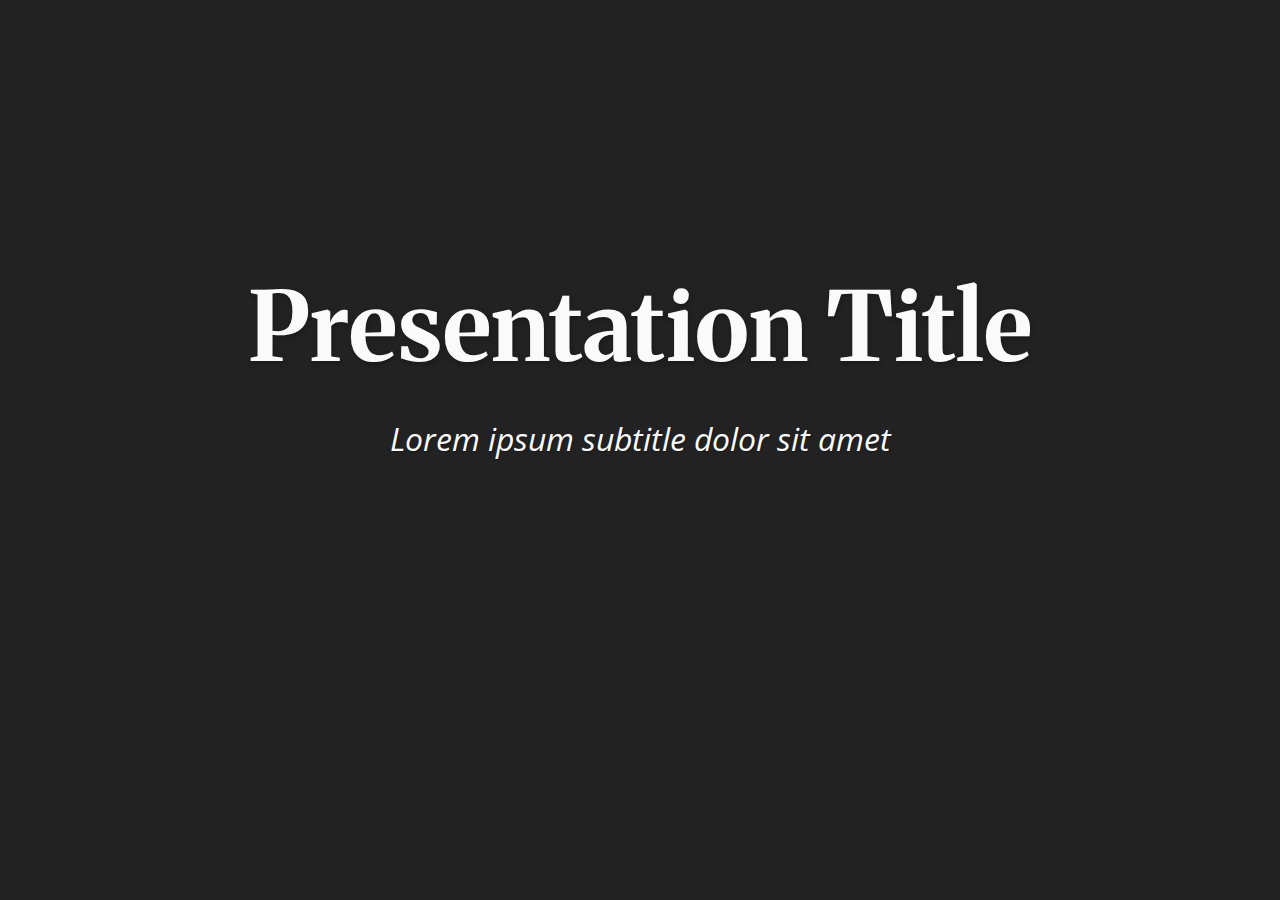
==== dark/index.html @ 7c797211 "regenerated example presentation" ====
<!doctype html>
<html>
<head>
  <meta charset="utf-8">
  <meta name="viewport" content="width=device-width, initial-scale=1.0, maximum-scale=1.0, user-scalable=0">
  <title>Presentation Title</title>
  <link href='http://fonts.googleapis.com/css?family=Source+Code+Pro:200,300,400,500,600,700,900' rel='stylesheet' type='text/css'>
  <link href='http://fonts.googleapis.com/css?family=Open+Sans:300italic,400italic,600italic,700italic,800italic,400,300,600,700,800' rel='stylesheet' type='text/css'>
  <link href='http://fonts.googleapis.com/css?family=Merriweather:400,300,300italic,400italic,700,700italic,900,900italic' rel='stylesheet' type='text/css'>
  <style type="text/css">
    /* Color Palette Based on Monokai

          body : #191919, #fafafa
    blockquote : #272822, #eeeeee
         links : #66d9ef
           pre : #272822, #75715e, #dddddd, #f92672,
                 #a6e22e, #66d9ef, #bf79db
*/

/* Theme styles */

body {
  font-family: 'Open Sans', sans-serif;
  color: #fafafa;
  background-color: #191919;
  font-size: 100%;
}

/* custom slide styles */

/* fade.jpg, wireballblack.png, space.png, snow2.jpg, pinstripe_rain.png, orion.jpg, nodes.jpg */

#slide-1 {
  background: #222 url(wireball.png) center center no-repeat;
  background-size: cover;
}

#slide-1 h1 {
  text-shadow: 1px 2px 4px #191919;
}

#slide-1 p {
  text-shadow: 1px 1px 1px #191919;
}

.center {
  text-align: center;
}

img.badge {
  height: 128px;
  width: 128px !important;
  border-radius: 50% !important;
}

/* presentation styles */

.slide {
  position: absolute;
  top: 0; bottom: 0;
  left: 0; right: 0;
  padding: 100px;
}

.slide-content {
  width: 100%;
  height: 100%;
  overflow: hidden;
  margin: 0 auto;
  padding: 0;

  font-weight: 200;
  font-size: 200%;
  line-height: 1.375;
}

.slide-content img {
  border-radius: 3px;
  width: 100%;
}

.controls {
  position: absolute;
  bottom: 10px;
  left: 10px;
}

.arrow {
  width: 0; height: 0;
  border: 15px solid #272822;
  float: left;
  margin-right: 15px;

  -webkit-touch-callout: none;
  -webkit-user-select: none;
  -khtml-user-select: none;
  -moz-user-select: none;
  -ms-user-select: none;
  user-select: none;
}

.prev {
  border-top-color: transparent;
  border-bottom-color: transparent;
  border-left-color: transparent;

  border-left-width: 0;
  border-right-width: 25px;
}

.next {
  border-top-color: transparent;
  border-bottom-color: transparent;
  border-right-color: transparent;

  border-left-width: 25px;
  border-right-width: 0;
}

.prev:hover {
  border-right-color: #eee;
  cursor: pointer;
}

.next:hover {
  border-left-color: #eee;
  cursor: pointer;
}

h1, h2, h3 {
  font-family: 'Merriweather', serif;
}

h1 {
  font-size: 300%;
  line-height: 1.2;
  text-align: center;
  margin: 170px 0 0;
}

h2 {
  font-size: 100%;
  line-height: 1.2;
  margin: 5px 0;
  text-align: center;
  font-weight: 200;
}

h3 {
  font-size: 140%;
  line-height: 1.2;
  border-bottom: 2px ridge #fafafa;
  margin: 0;
  padding-bottom: 15px;
}

ul {
  padding: 20px 0 0 60px;
  font-weight: 200;
  line-height: 1.375;
}

blockquote {
  background: #272822;
  margin-left: 0;
  padding-left: 20px;
  border-left: 5px solid #eee;
  border-radius: 0 3px 3px 0;
}

blockquote p {
  color: #eee;
  padding: 0.5em;
}

.left {
  float: left;
  width: 48%;
}

.right {
  float: right;
  width: 48%;
}

.author h1 {
  font-size: 170%;
  font-weight: 200;
  text-align: center;
  margin-bottom: 30px;
}

.author h3 {
  font-weight: 100;
  text-align: center;
  font-size: 95%;
  border: none;
}

.author h3.twitter::before {
  content: 'Twitter: '
}

.author h3.github::before {
  content: 'Github: '
}

.author h3.email::before {
  content: 'Email: '
}

.author h3.url::before {
  content: 'Web: '
}

a {
  text-decoration: none;
  color: #66D9EF;
}

a:hover {
  color: #66D9EF;
  border-bottom: 1px solid #66D9EF;
}

pre {
  font-size: 75%;
  line-height: 1.3;
}

table td, table th {
  padding-right: 3em;
  text-align: left;
}

.progress {
  position: fixed;
  top: 0; left: 0; right: 0;
  height: 3px;
}

.progress-bar {
  width: 0%;
  height: 3px;
  background-color: #A6E22E;

  -webkit-transition: width 0.15s ease-out;
  -moz-transition: width 0.15s ease-out;
  -o-transition: width 0.15s ease-out;
  transition: width 0.15s ease-out;
}

.hidden {
  display: none;
}

/* code highlighting */

code {
  background-color: #272822;
  border-radius: 3px;
  padding: 0.1em 0.35em;
}

pre code {
  display: block;
  font-family: 'Source Code Pro';
  font-weight: 400;
  padding: 0.5em;
  background: #272822;
  overflow-y: hidden;
}

pre .tag,
pre .tag .title,
pre .keyword,
pre .literal,
pre .change,
pre .winutils,
pre .flow,
pre .lisp .title,
pre .clojure .built_in,
pre .nginx .title,
pre .tex .special {
  color: #F92672;
}

pre code {
  color: #DDD;
}

pre code .constant {
  color: #66D9EF;
}

pre .class .title {
  color: white;
}

pre .attribute,
pre .symbol,
pre .symbol .string,
pre .value,
pre .regexp {
  color: #BF79DB;
}

pre .tag .value,
pre .string,
pre .subst,
pre .title,
pre .haskell .type,
pre .preprocessor,
pre .ruby .class .parent,
pre .built_in,
pre .sql .aggregate,
pre .django .template_tag,
pre .django .variable,
pre .smalltalk .class,
pre .javadoc,
pre .django .filter .argument,
pre .smalltalk .localvars,
pre .smalltalk .array,
pre .attr_selector,
pre .pseudo,
pre .addition,
pre .stream,
pre .envvar,
pre .apache .tag,
pre .apache .cbracket,
pre .tex .command,
pre .prompt {
  color: #A6E22E;
}

pre .comment,
pre .java .annotation,
pre .python .decorator,
pre .template_comment,
pre .pi,
pre .doctype,
pre .deletion,
pre .shebang,
pre .apache .sqbracket,
pre .tex .formula {
  color: #75715E;
}

pre .keyword,
pre .literal,
pre .css .id,
pre .phpdoc,
pre .title,
pre .haskell .type,
pre .vbscript .built_in,
pre .sql .aggregate,
pre .rsl .built_in,
pre .smalltalk .class,
pre .diff .header,
pre .chunk,
pre .winutils,
pre .bash .variable,
pre .apache .tag,
pre .tex .special,
pre .request,
pre .status {
  font-weight: 600;
}

pre .coffeescript .javascript,
pre .javascript .xml,
pre .tex .formula,
pre .xml .javascript,
pre .xml .vbscript,
pre .xml .css,
pre .xml .cdata {
  opacity: 0.5;
}

/* responsiveness */

@media (max-width: 850px) {

  body {
    font-size: 70%;
  }

  .slide-content {
    width: auto;
  }

  img {
    border-radius: 3px;
    width: 100%;
  }

  h1 {
    margin-top: 120px;
  }

  .prev, .prev:hover {
    border-right-color: rgba(135, 135, 135, 0.5);
  }

  .next, .next:hover {
    border-left-color: rgba(135, 135, 135, 0.5);
  }
}

@media (max-width: 480px) {
  body {
    font-size: 50%;
    overflow: hidden;
  }

  .slide-content {
    padding: 10px;
    margin-top: 10px;
    height: 340px;
  }

  h1 {
    margin-top: 50px;
  }

  ul {
    padding-left: 25px;
  }
}

@media print {
  * {
    -webkit-print-color-adjust: exact;
  }

  @page {
    size: letter;
  }

  .hidden {
    display: inline;
  }

  html {
    width: 100%;
    height: 100%;
    overflow: visible;
  }

  body {
    margin: 0 auto !important;
    border: 0;
    padding: 0;
    float: none !important;
    overflow: visible;
    background: none !important;
    font-size: 52%;
  }

  .progress, .controls {
    display: none;
  }

  .slide {
    position: static;
  }

  .slide-content {
    border: 1px solid #222;
    margin-top: 0;
    margin-bottom: 40px;
    height: 3.5in;
    overflow: visible;
  }

  .slide:nth-child(even) {
    /* 2 slides per page */
    page-break-before: always;
  }
}

  </style>
</head>
<body>
    <div class="progress">
    <div class="progress-bar"></div>
  </div>

  <div class="slide  center" id="slide-1">
    <section class="slide-content"><h1 id="presentation-title">Presentation Title</h1>
<p><strong><em>Lorem ipsum subtitle dolor sit amet</em></strong></p>
</section>
  </div>
  <div class="slide hidden" id="slide-2">
    <section class="slide-content"><h3 id="cleaver-dark">Cleaver Dark</h3>
<p><strong>Cleaver</strong> <em>Dark</em> builds on <a href="http://github.com/jdan/cleaver-retro">Cleaver Retro</a>, uses <strong><em>Open Sans</em></strong> for the body text, Merriweather for the headings and Adobe&#39;s Source Code Pro for <code>code</code>.</p>
<hr>
<blockquote>
<p>It&#39;s pretty cool.</p>
</blockquote>
<p>By <a href="https://twitter.com/svdb">@svdb</a>.</p>
</section>
  </div>
  <div class="slide hidden" id="slide-3">
    <section class="slide-content"><p><img src="http://placehold.it/1500x500" alt="test"></p>
<table>
<thead>
<tr>
<th>Title</th>
<th>Description</th>
</tr>
</thead>
<tbody>
<tr>
<td>Item 1</td>
<td>Red</td>
</tr>
<tr>
<td>Item B</td>
<td>Blue</td>
</tr>
</tbody>
</table>
</section>
  </div>
  <div class="slide hidden" id="slide-4">
    <section class="slide-content"><div class="left">
<img src="http://placehold.it/1500x800" alt="test">
</div>
<div class="right">
Lorem ipsum dolor sit amet, consectetur adipiscing elit. Donec suscipit aliquam aliquam. Nulla ultricies nisi quis leo gravida, lacinia auctor nisl dignissim.
</div></section>
  </div>
  <div class="slide hidden" id="slide-5">
    <section class="slide-content"><h3 id="a-list-of-things">A list of things</h3>
<ul>
<li>Item 1</li>
<li>Item B</li>
<li>Item gamma</li>
</ul>
<p>No need for multiple templates! <a href="http://google.com">Another link</a>.</p>
<p>More text.</p>
</section>
  </div>
  <div class="slide hidden" id="slide-6">
    <section class="slide-content"><h3 id="unicode">Unicode</h3>
<ul>
<li>██████████ █████</li>
<li>林花謝了春紅 太匆匆</li>
<li>胭脂淚 留人醉 幾時重</li>
<li>Matching Pairs «»‹› “”‘’「」〈〉《》〔〕</li>
<li>Greek αβγδ εζηθ ικλμ νξοπ ρςτυ φχψω</li>
<li>currency  ¤ $ ¢ € ₠ £ ¥</li>
</ul>
</section>
  </div>
  <div class="slide hidden" id="slide-7">
    <section class="slide-content"><pre><code class="lang-ruby"><span class="class"><span class="keyword">class</span> <span class="title">Doge</span></span>
  <span class="function"><span class="keyword">def</span> <span class="title">bark</span></span>
    puts <span class="string">"Woof!"</span>
  <span class="keyword">end</span>
<span class="keyword">end</span></code></pre>
</section>
  </div>
  <div class="slide hidden" id="slide-8">
    <section class="slide-content"><h3 id="a-code-example">A code example</h3>
<pre><code class="lang-ruby"><span class="comment"># comment</span>
<span class="class"><span class="keyword">class</span> <span class="title">Dog</span></span>
  <span class="function"><span class="keyword">def</span> <span class="title">initialize</span><span class="params">(name, color, bark)</span></span>
    <span class="comment"># code</span>
  <span class="keyword">end</span>
<span class="keyword">end</span>

skippy = <span class="constant">Dog</span>.new()
skippy.bark()</code></pre>
<p>And here is some <code>inline code</code> to check out.</p>
</section>
  </div>
  <div class="slide hidden  center" id="slide-9">
    <section class="slide-content"><p><img class="badge" src="https://pbs.twimg.com/profile_images/527211840250474496/UmC1pY-x.png" alt="@svdb"></p>
<h3 id="sjaak-van-den-berg">Sjaak van den Berg</h3>
<p>Email: <a href="mailto:mail@svdb.co">mail@svdb.co</a><br />
Twitter: <a href="#">@svdb</a><br />
Web: <a href="http://svdb.co">svdb.co</a></p>
</section>
  </div>



  <script type="text/javascript">
    /**
 * Returns the current page number of the presentation.
 */
function currentPosition() {
  return parseInt(document.querySelector('.slide:not(.hidden)').id.slice(6));
}


/**
 * Navigates forward n pages
 * If n is negative, we will navigate in reverse
 */
function navigate(n) {
  var position = currentPosition();
  var numSlides = document.getElementsByClassName('slide').length;

  /* Positions are 1-indexed, so we need to add and subtract 1 */
  var nextPosition = (position - 1 + n) % numSlides + 1;

  /* Normalize nextPosition in-case of a negative modulo result */
  nextPosition = (nextPosition - 1 + numSlides) % numSlides + 1;

  document.getElementById('slide-' + position).classList.add('hidden');
  document.getElementById('slide-' + nextPosition).classList.remove('hidden');

  updateProgress();
  updateURL();
  updateTabIndex();
}


/**
 * Updates the current URL to include a hashtag of the current page number.
 */
function updateURL() {
  window.history.replaceState({} , null, '#' + currentPosition());
}


/**
 * Sets the progress indicator.
 */
function updateProgress() {
  var progressBar = document.querySelector('.progress-bar');

  if (progressBar !== null) {
    var numSlides = document.getElementsByClassName('slide').length;
    var position = currentPosition() - 1;
    var percent = (numSlides === 1) ? 100 : 100 * position / (numSlides - 1);
    progressBar.style.width = percent.toString() + '%';
  }
}


/**
 * Removes tabindex property from all links on the current slide, sets
 * tabindex = -1 for all links on other slides. Prevents slides from appearing
 * out of control.
 */
function updateTabIndex() {
  var allLinks = document.querySelectorAll('.slide a');
  var position = currentPosition();
  var currentPageLinks = document.getElementById('slide-' + position).querySelectorAll('a');
  var i;

  for (i = 0; i < allLinks.length; i++) {
    allLinks[i].setAttribute('tabindex', -1);
  }

  for (i = 0; i < currentPageLinks.length; i++) {
    currentPageLinks[i].removeAttribute('tabindex');
  }
}

/**
 * Determines whether or not we are currently in full screen mode
 */
function isFullScreen() {
  return document.fullscreenElement ||
         document.mozFullScreenElement ||
         document.webkitFullscreenElement ||
         document.msFullscreenElement;
}

/**
 * Toggle fullScreen mode on document element.
 * Works on chrome (>= 15), firefox (>= 9), ie (>= 11), opera(>= 12.1), safari (>= 5).
 */
function toggleFullScreen() {
  /* Convenient renames */
  var docElem = document.documentElement;
  var doc = document;

  docElem.requestFullscreen =
      docElem.requestFullscreen ||
      docElem.msRequestFullscreen ||
      docElem.mozRequestFullScreen ||
      docElem.webkitRequestFullscreen.bind(docElem, Element.ALLOW_KEYBOARD_INPUT);

  doc.exitFullscreen =
      doc.exitFullscreen ||
      doc.msExitFullscreen ||
      doc.mozCancelFullScreen ||
      doc.webkitExitFullscreen;

  isFullScreen() ? doc.exitFullscreen() : docElem.requestFullscreen();
}

document.addEventListener('DOMContentLoaded', function () {
  // Update the tabindex to prevent weird slide transitioning
  updateTabIndex();

  // If the location hash specifies a page number, go to it.
  var page = window.location.hash.slice(1);
  if (page) {
    navigate(parseInt(page) - 1);
  }

  document.onkeydown = function (e) {
    var kc = e.keyCode;

    // left, down, H, J, backspace, PgUp - BACK
    // up, right, K, L, space, PgDn - FORWARD
    // enter - FULLSCREEN
    if (kc === 37 || kc === 40 || kc === 8 || kc === 72 || kc === 74 || kc === 33) {
      navigate(-1);
    } else if (kc === 38 || kc === 39 || kc === 32 || kc === 75 || kc === 76 || kc === 34) {
      navigate(1);
    } else if (kc === 13) {
      toggleFullScreen();
    }
  };

  if (document.querySelector('.next') && document.querySelector('.prev')) {
    document.querySelector('.next').onclick = function (e) {
      e.preventDefault();
      navigate(1);
    };

    document.querySelector('.prev').onclick = function (e) {
      e.preventDefault();
      navigate(-1);
    };
  }
});

  </script>
</body>
</html>
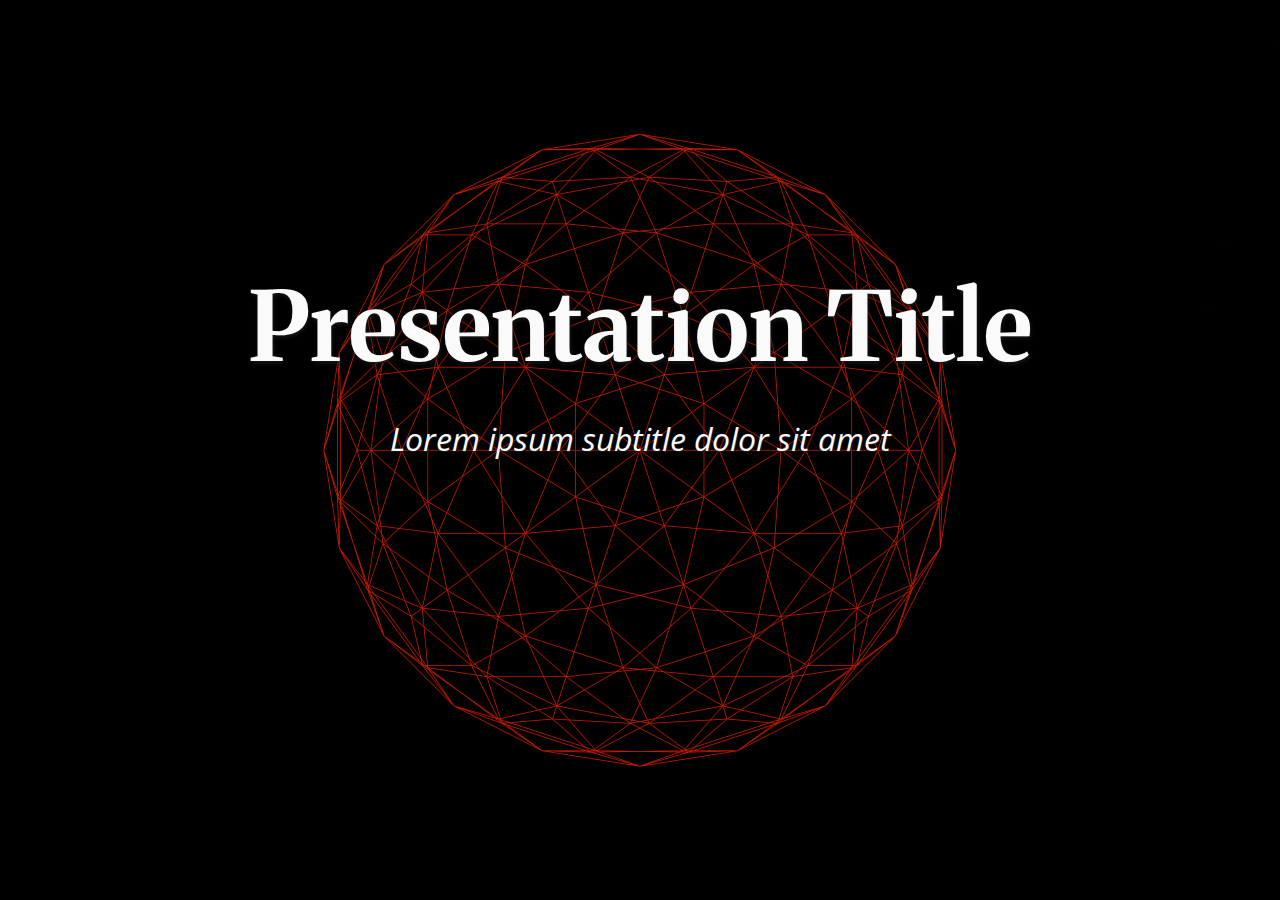
==== commit 48e4ce60: "changed slide #3 picture size" ====
--- a/dark/index.html
+++ b/dark/index.html
@@ -502,7 +502,7 @@
 </section>
   </div>
   <div class="slide hidden" id="slide-3">
-    <section class="slide-content"><p><img src="http://placehold.it/1500x500" alt="test"></p>
+    <section class="slide-content"><p><img src="http://placehold.it/1500x150" alt="test"></p>
 <table>
 <thead>
 <tr>
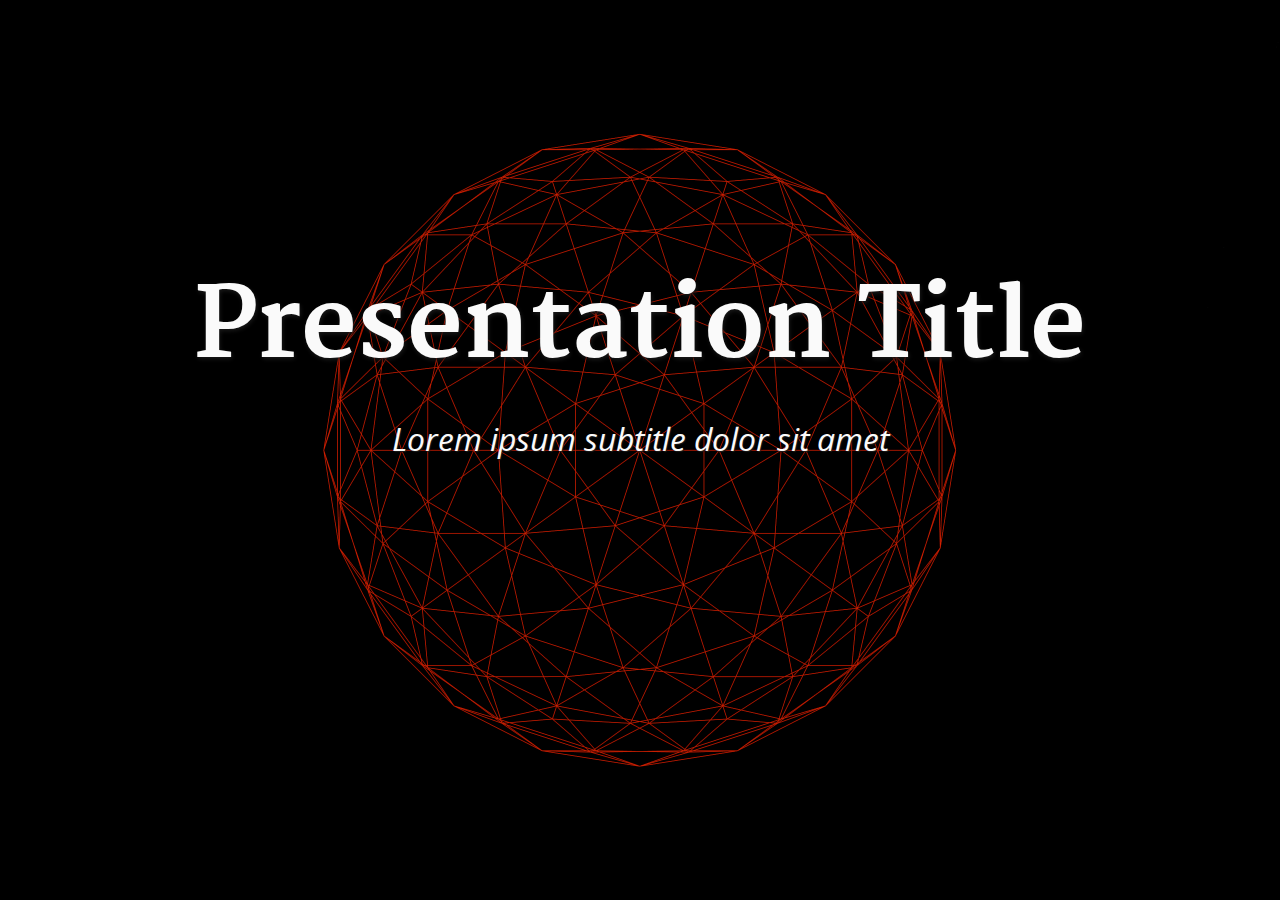
==== commit 34bdc172: "Regenerate presentation" ====
--- a/dark/index.html
+++ b/dark/index.html
@@ -4,32 +4,184 @@
   <meta charset="utf-8">
   <meta name="viewport" content="width=device-width, initial-scale=1.0, maximum-scale=1.0, user-scalable=0">
   <title>Presentation Title</title>
-  <link href='http://fonts.googleapis.com/css?family=Source+Code+Pro:200,300,400,500,600,700,900' rel='stylesheet' type='text/css'>
-  <link href='http://fonts.googleapis.com/css?family=Open+Sans:300italic,400italic,600italic,700italic,800italic,400,300,600,700,800' rel='stylesheet' type='text/css'>
-  <link href='http://fonts.googleapis.com/css?family=Merriweather:400,300,300italic,400italic,700,700italic,900,900italic' rel='stylesheet' type='text/css'>
   <style type="text/css">
     /* Color Palette Based on Monokai
 
-          body : #191919, #fafafa
-    blockquote : #272822, #eeeeee
-         links : #66d9ef
-           pre : #272822, #75715e, #dddddd, #f92672,
-                 #a6e22e, #66d9ef, #bf79db
+white       : #fafafa
+light grey  : #efefef
+grey        : #75715e
+dark grey   : #272822
+black       : #191919
+
+light blue  : #66d9ef
+blue        : #1db4d0
+lavender    : #bf79db
+magenta     : #f92672
+light green : #a6e22e
 */
 
-/* Theme styles */
-
+/* Local Fonts */
+@font-face {
+  font-family: 'Open Sans';
+  font-style: normal;
+  font-weight: 300;
+  src: url('fonts/opensans/300.woff2') format('woff2'),
+       url('fonts/opensans/300.woff') format('woff');
+}
+
+@font-face {
+  font-family: 'Open Sans';
+  font-style: normal;
+  font-weight: 400;
+  src: url('fonts/opensans/400.woff2') format('woff2'),
+       url('fonts/opensans/400.woff') format('woff');
+}
+
+@font-face {
+  font-family: 'Open Sans';
+  font-style: normal;
+  font-weight: 600;
+  src: url('fonts/opensans/600.woff2') format('woff2'),
+       url('fonts/opensans/600.woff') format('woff');
+}
+
+@font-face {
+  font-family: 'Open Sans';
+  font-style: normal;
+  font-weight: 700;
+  src: url('fonts/opensans/700.woff2') format('woff2'),
+       url('fonts/opensans/700.woff') format('woff');
+}
+
+@font-face {
+  font-family: 'Open Sans';
+  font-style: normal;
+  font-weight: 800;
+  src: url('fonts/opensans/800.woff2') format('woff2'),
+       url('fonts/opensans/800.woff') format('woff');
+}
+
+@font-face {
+  font-family: 'Open Sans';
+  font-style: italic;
+  font-weight: 300;
+  src: url('fonts/opensans/300i.woff2') format('woff2'),
+       url('fonts/opensans/300i.woff') format('woff');
+}
+
+@font-face {
+  font-family: 'Open Sans';
+  font-style: italic;
+  font-weight: 400;
+  src: url('fonts/opensans/400i.woff2') format('woff2'),
+       url('fonts/opensans/400i.woff') format('woff');
+}
+
+@font-face {
+  font-family: 'Open Sans';
+  font-style: italic;
+  font-weight: 600;
+  src: url('fonts/opensans/600i.woff2') format('woff2'),
+       url('fonts/opensans/600i.woff') format('woff');
+}
+
+@font-face {
+  font-family: 'Open Sans';
+  font-style: italic;
+  font-weight: 700;
+  src: url('fonts/opensans/700i.woff2') format('woff2'),
+       url('fonts/opensans/700i.woff') format('woff');
+}
+
+@font-face {
+  font-family: 'Open Sans';
+  font-style: italic;
+  font-weight: 800;
+  src: url('fonts/opensans/800i.woff2') format('woff2'),
+       url('fonts/opensans/800i.woff') format('woff');
+}
+
+@font-face {
+  font-family: 'Merriweather';
+  font-style: normal;
+  font-weight: 400;
+  src: url('fonts/merriweather/400.woff2') format('woff2'),
+       url('fonts/merriweather/400.woff') format('woff');
+}
+
+@font-face {
+  font-family: 'Merriweather';
+  font-style: normal;
+  font-weight: 700;
+  src: url('fonts/merriweather/700.woff2') format('woff2'),
+       url('fonts/merriweather/700.woff') format('woff');
+}
+
+@font-face {
+  font-family: 'Merriweather';
+  font-style: normal;
+  font-weight: 900;
+  src: url('fonts/merriweather/900.woff2') format('woff2'),
+       url('fonts/merriweather/900.woff') format('woff');
+}
+
+@font-face {
+  font-family: 'Merriweather';
+  font-style: italic;
+  font-weight: 400;
+  src: url('fonts/merriweather/400i.woff2') format('woff2'),
+       url('fonts/merriweather/400i.woff') format('woff');
+}
+
+@font-face {
+  font-family: 'Merriweather';
+  font-style: italic;
+  font-weight: 700;
+  src: url('fonts/merriweather/700i.woff2') format('woff2'),
+       url('fonts/merriweather/700i.woff') format('woff');
+}
+
+@font-face {
+  font-family: 'Merriweather';
+  font-style: italic;
+  font-weight: 900;
+  src: url('fonts/merriweather/900i.woff2') format('woff2'),
+       url('fonts/merriweather/900i.woff') format('woff');
+}
+
+@font-face {
+  font-family: 'Fira Mono';
+  font-style: normal;
+  font-weight: 400;
+  src: url('fonts/fira/400.woff2') format('woff2'),
+       url('fonts/fira/400.woff') format('woff');
+}
+
+@font-face {
+  font-family: 'Fira Mono';
+  font-style: normal;
+  font-weight: 500;
+  src: url('fonts/fira/500.woff2') format('woff2'),
+       url('fonts/fira/500.woff') format('woff');
+}
+
+@font-face {
+  font-family: 'Fira Mono';
+  font-style: normal;
+  font-weight: 700;
+  src: url('fonts/fira/700.woff2') format('woff2'),
+       url('fonts/fira/700.woff') format('woff');
+}
+
+/* Theme Styles */
 body {
   font-family: 'Open Sans', sans-serif;
+  font-size: 100%;
   color: #fafafa;
   background-color: #191919;
-  font-size: 100%;
-}
-
-/* custom slide styles */
-
-/* fade.jpg, wireballblack.png, space.png, snow2.jpg, pinstripe_rain.png, orion.jpg, nodes.jpg */
-
+}
+
+/* Custom Slide Styles */
 #slide-1 {
   background: #222 url(wireball.png) center center no-repeat;
   background-size: cover;
@@ -53,30 +205,30 @@
   border-radius: 50% !important;
 }
 
-/* presentation styles */
-
+/* Presentation Styles */
 .slide {
   position: absolute;
-  top: 0; bottom: 0;
-  left: 0; right: 0;
+  top: 0;
+  right: 0;
+  bottom: 0;
+  left: 0;
   padding: 100px;
 }
 
 .slide-content {
+  height: 100%;
   width: 100%;
-  height: 100%;
+  padding: 0;
+  margin: 0 auto;
+  font-size: 200%;
+  font-weight: 200;
+  line-height: 1.375;
   overflow: hidden;
-  margin: 0 auto;
-  padding: 0;
-
-  font-weight: 200;
-  font-size: 200%;
-  line-height: 1.375;
 }
 
 .slide-content img {
+  width: 100%;
   border-radius: 3px;
-  width: 100%;
 }
 
 .controls {
@@ -86,72 +238,72 @@
 }
 
 .arrow {
-  width: 0; height: 0;
+  float: left;
+  height: 0;
+  width: 0;
+  margin-right: 15px;
   border: 15px solid #272822;
-  float: left;
-  margin-right: 15px;
-
   -webkit-touch-callout: none;
-  -webkit-user-select: none;
-  -khtml-user-select: none;
-  -moz-user-select: none;
-  -ms-user-select: none;
-  user-select: none;
+    -webkit-user-select: none;
+     -khtml-user-select: none;
+       -moz-user-select: none;
+        -ms-user-select: none;
+            user-select: none;
 }
 
 .prev {
   border-top-color: transparent;
+  border-right-width: 25px;
   border-bottom-color: transparent;
   border-left-color: transparent;
-
   border-left-width: 0;
-  border-right-width: 25px;
 }
 
 .next {
   border-top-color: transparent;
+  border-right-color: transparent;
+  border-right-width: 0;
   border-bottom-color: transparent;
-  border-right-color: transparent;
-
   border-left-width: 25px;
-  border-right-width: 0;
 }
 
 .prev:hover {
-  border-right-color: #eee;
+  border-right-color: #efefef;
   cursor: pointer;
 }
 
 .next:hover {
-  border-left-color: #eee;
+  border-left-color: #efefef;
   cursor: pointer;
 }
 
-h1, h2, h3 {
+h1,
+h2,
+h3 {
   font-family: 'Merriweather', serif;
 }
 
 h1 {
+  margin: 170px 0 0;
   font-size: 300%;
+  text-align: center;
   line-height: 1.2;
+}
+
+h2 {
+  margin: 5px 0;
+  font-size: 100%;
+  font-weight: 200;
   text-align: center;
-  margin: 170px 0 0;
-}
-
-h2 {
-  font-size: 100%;
   line-height: 1.2;
-  margin: 5px 0;
-  text-align: center;
-  font-weight: 200;
 }
 
 h3 {
+  margin: 0;
+  padding-bottom: 15px;
   font-size: 140%;
   line-height: 1.2;
   border-bottom: 2px ridge #fafafa;
-  margin: 0;
-  padding-bottom: 15px;
 }
 
 ul {
@@ -161,16 +313,16 @@
 }
 
 blockquote {
+  padding-left: 20px;
+  margin-left: 0;
   background: #272822;
-  margin-left: 0;
-  padding-left: 20px;
-  border-left: 5px solid #eee;
+  border-left: 5px solid #efefef;
   border-radius: 0 3px 3px 0;
 }
 
 blockquote p {
-  color: #eee;
-  padding: 0.5em;
+  padding: .5em;
+  color: #efefef;
 }
 
 .left {
@@ -184,43 +336,47 @@
 }
 
 .author h1 {
+  margin-bottom: 30px;
   font-size: 170%;
   font-weight: 200;
   text-align: center;
-  margin-bottom: 30px;
 }
 
 .author h3 {
+  font-size: 95%;
   font-weight: 100;
   text-align: center;
-  font-size: 95%;
   border: none;
 }
 
 .author h3.twitter::before {
-  content: 'Twitter: '
+  content: 'Twitter: ';
 }
 
 .author h3.github::before {
-  content: 'Github: '
+  content: 'Github: ';
 }
 
 .author h3.email::before {
-  content: 'Email: '
+  content: 'Email: ';
 }
 
 .author h3.url::before {
-  content: 'Web: '
+  content: 'Web: ';
 }
 
 a {
   text-decoration: none;
-  color: #66D9EF;
+  color: #66d9ef;
 }
 
 a:hover {
-  color: #66D9EF;
-  border-bottom: 1px solid #66D9EF;
+  color: #66d9ef;
+  border-bottom: 1px solid #66d9ef;
+}
+
+hr {
+  border: 1px solid #efefef;
 }
 
 pre {
@@ -228,47 +384,50 @@
   line-height: 1.3;
 }
 
-table td, table th {
+table td,
+table th {
   padding-right: 3em;
   text-align: left;
 }
 
 .progress {
   position: fixed;
-  top: 0; left: 0; right: 0;
+  top: 0;
+  right: 0;
+  left: 0;
   height: 3px;
 }
 
 .progress-bar {
-  width: 0%;
   height: 3px;
-  background-color: #A6E22E;
-
-  -webkit-transition: width 0.15s ease-out;
-  -moz-transition: width 0.15s ease-out;
-  -o-transition: width 0.15s ease-out;
-  transition: width 0.15s ease-out;
+  width: 0;
+  background-color: #a6e22e;
+  -webkit-transition: width .15s ease-out;
+     -moz-transition: width .15s ease-out;
+       -o-transition: width .15s ease-out;
+          transition: width .15s ease-out;
 }
 
 .hidden {
   display: none;
 }
 
-/* code highlighting */
-
+/* Code Highlighting */
 code {
+  padding: .1em .35em;
+  font-family: 'Fira Mono';
+  color: #fafafa;
   background-color: #272822;
   border-radius: 3px;
-  padding: 0.1em 0.35em;
 }
 
 pre code {
   display: block;
-  font-family: 'Source Code Pro';
+  padding: .5em;
+  font-family: 'Fira Mono';
   font-weight: 400;
-  padding: 0.5em;
+  overflow-y: hidden;
   background: #272822;
-  overflow-y: hidden;
 }
 
 pre .tag,
@@ -282,19 +441,19 @@
 pre .clojure .built_in,
 pre .nginx .title,
 pre .tex .special {
-  color: #F92672;
+  color: #f92672;
 }
 
 pre code {
-  color: #DDD;
+  color: #75715e;
 }
 
 pre code .constant {
-  color: #66D9EF;
+  color: #66d9ef;
 }
 
 pre .class .title {
-  color: white;
+  color: #fafafa;
 }
 
 pre .attribute,
@@ -302,7 +461,7 @@
 pre .symbol .string,
 pre .value,
 pre .regexp {
-  color: #BF79DB;
+  color: #bf79db;
 }
 
 pre .tag .value,
@@ -330,7 +489,7 @@
 pre .apache .cbracket,
 pre .tex .command,
 pre .prompt {
-  color: #A6E22E;
+  color: #a6e22e;
 }
 
 pre .comment,
@@ -343,7 +502,7 @@
 pre .shebang,
 pre .apache .sqbracket,
 pre .tex .formula {
-  color: #75715E;
+  color: #75715e;
 }
 
 pre .keyword,
@@ -364,7 +523,7 @@
 pre .tex .special,
 pre .request,
 pre .status {
-  font-weight: 600;
+  /* font-weight: 600; */
 }
 
 pre .coffeescript .javascript,
@@ -374,10 +533,10 @@
 pre .xml .vbscript,
 pre .xml .css,
 pre .xml .cdata {
-  opacity: 0.5;
-}
-
-/* responsiveness */
+  opacity: .5;
+}
+
+/* Responsiveness */
 
 @media (max-width: 850px) {
 
@@ -390,33 +549,35 @@
   }
 
   img {
+    width: 100%;
     border-radius: 3px;
-    width: 100%;
   }
 
   h1 {
     margin-top: 120px;
   }
 
-  .prev, .prev:hover {
-    border-right-color: rgba(135, 135, 135, 0.5);
-  }
-
-  .next, .next:hover {
-    border-left-color: rgba(135, 135, 135, 0.5);
+  .prev,
+  .prev:hover {
+    border-right-color: rgba(135, 135, 135, .5);
+  }
+
+  .next,
+  .next:hover {
+    border-left-color: rgba(135, 135, 135, .5);
   }
 }
 
 @media (max-width: 480px) {
   body {
+    overflow: hidden;
     font-size: 50%;
-    overflow: hidden;
   }
 
   .slide-content {
+    height: 340px;
     padding: 10px;
     margin-top: 10px;
-    height: 340px;
   }
 
   h1 {
@@ -442,22 +603,23 @@
   }
 
   html {
+    height: 100%;
     width: 100%;
-    height: 100%;
     overflow: visible;
   }
 
   body {
+    float: none !important;
+    padding: 0;
     margin: 0 auto !important;
+    overflow: visible;
+    font-size: 52%;
+    background: none !important;
     border: 0;
-    padding: 0;
-    float: none !important;
-    overflow: visible;
-    background: none !important;
-    font-size: 52%;
-  }
-
-  .progress, .controls {
+  }
+
+  .progress,
+  .controls {
     display: none;
   }
 
@@ -466,11 +628,11 @@
   }
 
   .slide-content {
-    border: 1px solid #222;
     margin-top: 0;
     margin-bottom: 40px;
     height: 3.5in;
     overflow: visible;
+    border: 1px solid #222;
   }
 
   .slide:nth-child(even) {
@@ -493,7 +655,7 @@
   </div>
   <div class="slide hidden" id="slide-2">
     <section class="slide-content"><h3 id="cleaver-dark">Cleaver Dark</h3>
-<p><strong>Cleaver</strong> <em>Dark</em> builds on <a href="http://github.com/jdan/cleaver-retro">Cleaver Retro</a>, uses <strong><em>Open Sans</em></strong> for the body text, Merriweather for the headings and Adobe&#39;s Source Code Pro for <code>code</code>.</p>
+<p><strong>Cleaver</strong> <em>Dark</em> builds on <a href="http://github.com/jdan/cleaver-retro">Cleaver Retro</a>, uses <strong><em>Open Sans</em></strong> for the body text, Merriweather for the headings and Mozilla&#39;s Fira Mono for <code>code</code>.</p>
 <hr>
 <blockquote>
 <p>It&#39;s pretty cool.</p>
@@ -502,7 +664,7 @@
 </section>
   </div>
   <div class="slide hidden" id="slide-3">
-    <section class="slide-content"><p><img src="http://placehold.it/1500x150" alt="test"></p>
+    <section class="slide-content"><p><img src="http://placehold.it/1500x250" alt="test"></p>
 <table>
 <thead>
 <tr>
@@ -525,7 +687,7 @@
   </div>
   <div class="slide hidden" id="slide-4">
     <section class="slide-content"><div class="left">
-<img src="http://placehold.it/1500x800" alt="test">
+<img src="http://placehold.it/1500x750" alt="test">
 </div>
 <div class="right">
 Lorem ipsum dolor sit amet, consectetur adipiscing elit. Donec suscipit aliquam aliquam. Nulla ultricies nisi quis leo gravida, lacinia auctor nisl dignissim.
@@ -545,24 +707,15 @@
   <div class="slide hidden" id="slide-6">
     <section class="slide-content"><h3 id="unicode">Unicode</h3>
 <ul>
-<li>██████████ █████</li>
 <li>林花謝了春紅 太匆匆</li>
 <li>胭脂淚 留人醉 幾時重</li>
 <li>Matching Pairs «»‹› “”‘’「」〈〉《》〔〕</li>
 <li>Greek αβγδ εζηθ ικλμ νξοπ ρςτυ φχψω</li>
-<li>currency  ¤ $ ¢ € ₠ £ ¥</li>
+<li>currency ¤ $ ¢ € ₠ £ ¥</li>
 </ul>
 </section>
   </div>
   <div class="slide hidden" id="slide-7">
-    <section class="slide-content"><pre><code class="lang-ruby"><span class="class"><span class="keyword">class</span> <span class="title">Doge</span></span>
-  <span class="function"><span class="keyword">def</span> <span class="title">bark</span></span>
-    puts <span class="string">"Woof!"</span>
-  <span class="keyword">end</span>
-<span class="keyword">end</span></code></pre>
-</section>
-  </div>
-  <div class="slide hidden" id="slide-8">
     <section class="slide-content"><h3 id="a-code-example">A code example</h3>
 <pre><code class="lang-ruby"><span class="comment"># comment</span>
 <span class="class"><span class="keyword">class</span> <span class="title">Dog</span></span>
@@ -576,7 +729,7 @@
 <p>And here is some <code>inline code</code> to check out.</p>
 </section>
   </div>
-  <div class="slide hidden  center" id="slide-9">
+  <div class="slide hidden  center" id="slide-8">
     <section class="slide-content"><p><img class="badge" src="https://pbs.twimg.com/profile_images/527211840250474496/UmC1pY-x.png" alt="@svdb"></p>
 <h3 id="sjaak-van-den-berg">Sjaak van den Berg</h3>
 <p>Email: <a href="mailto:mail@svdb.co">mail@svdb.co</a><br />
